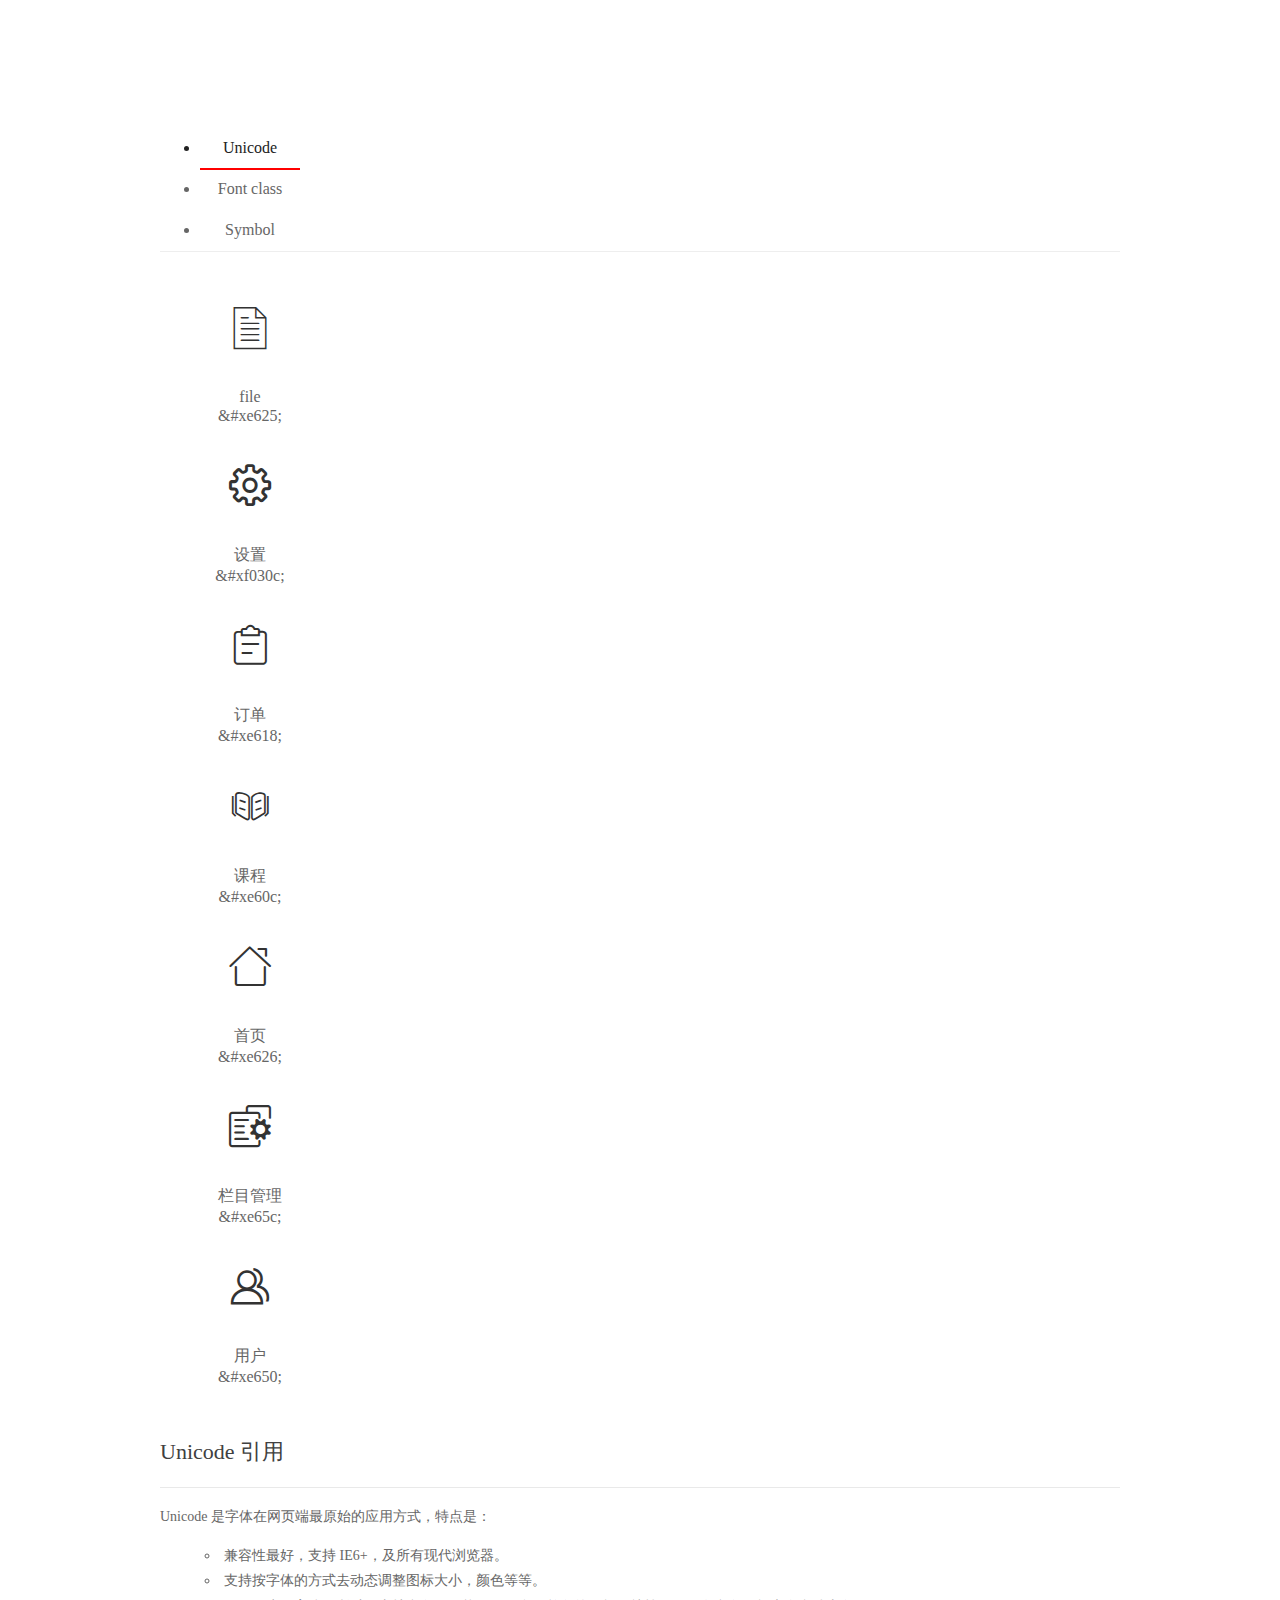
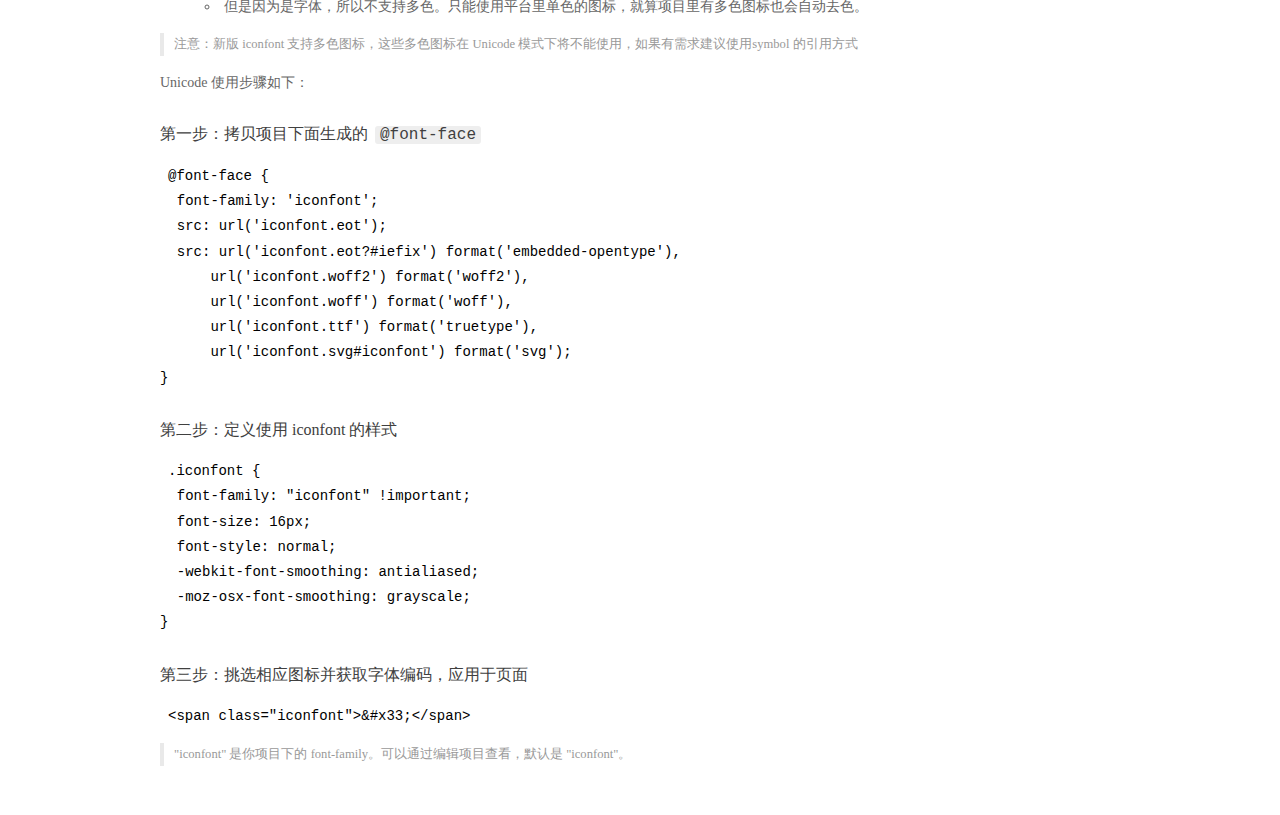
==== public/static/font/demo_index.html @ eb335bfc "static" ====
<!DOCTYPE html>
<html>
<head>
  <meta charset="utf-8"/>
  <title>IconFont Demo</title>
  <link rel="shortcut icon" href="https://gtms04.alicdn.com/tps/i4/TB1_oz6GVXXXXaFXpXXJDFnIXXX-64-64.ico" type="image/x-icon"/>
  <link rel="stylesheet" href="https://g.alicdn.com/thx/cube/1.3.2/cube.min.css">
  <link rel="stylesheet" href="demo.css">
  <link rel="stylesheet" href="iconfont.css">
  <script src="iconfont.js"></script>
  <!-- jQuery -->
  <script src="https://a1.alicdn.com/oss/uploads/2018/12/26/7bfddb60-08e8-11e9-9b04-53e73bb6408b.js"></script>
  <!-- 代码高亮 -->
  <script src="https://a1.alicdn.com/oss/uploads/2018/12/26/a3f714d0-08e6-11e9-8a15-ebf944d7534c.js"></script>
</head>
<body>
  <div class="main">
    <h1 class="logo"><a href="https://www.iconfont.cn/" title="iconfont 首页" target="_blank">&#xe86b;</a></h1>
    <div class="nav-tabs">
      <ul id="tabs" class="dib-box">
        <li class="dib active"><span>Unicode</span></li>
        <li class="dib"><span>Font class</span></li>
        <li class="dib"><span>Symbol</span></li>
      </ul>
      
    </div>
    <div class="tab-container">
      <div class="content unicode" style="display: block;">
          <ul class="icon_lists dib-box">
          
            <li class="dib">
              <span class="icon iconfont">&#xe625;</span>
                <div class="name">file</div>
                <div class="code-name">&amp;#xe625;</div>
              </li>
          
            <li class="dib">
              <span class="icon iconfont">&#xf030c;</span>
                <div class="name">设置</div>
                <div class="code-name">&amp;#xf030c;</div>
              </li>
          
            <li class="dib">
              <span class="icon iconfont">&#xe618;</span>
                <div class="name">订单</div>
                <div class="code-name">&amp;#xe618;</div>
              </li>
          
            <li class="dib">
              <span class="icon iconfont">&#xe60c;</span>
                <div class="name">课程</div>
                <div class="code-name">&amp;#xe60c;</div>
              </li>
          
            <li class="dib">
              <span class="icon iconfont">&#xe626;</span>
                <div class="name">首页</div>
                <div class="code-name">&amp;#xe626;</div>
              </li>
          
            <li class="dib">
              <span class="icon iconfont">&#xe65c;</span>
                <div class="name">栏目管理</div>
                <div class="code-name">&amp;#xe65c;</div>
              </li>
          
            <li class="dib">
              <span class="icon iconfont">&#xe650;</span>
                <div class="name">用户</div>
                <div class="code-name">&amp;#xe650;</div>
              </li>
          
          </ul>
          <div class="article markdown">
          <h2 id="unicode-">Unicode 引用</h2>
          <hr>

          <p>Unicode 是字体在网页端最原始的应用方式，特点是：</p>
          <ul>
            <li>兼容性最好，支持 IE6+，及所有现代浏览器。</li>
            <li>支持按字体的方式去动态调整图标大小，颜色等等。</li>
            <li>但是因为是字体，所以不支持多色。只能使用平台里单色的图标，就算项目里有多色图标也会自动去色。</li>
          </ul>
          <blockquote>
            <p>注意：新版 iconfont 支持多色图标，这些多色图标在 Unicode 模式下将不能使用，如果有需求建议使用symbol 的引用方式</p>
          </blockquote>
          <p>Unicode 使用步骤如下：</p>
          <h3 id="-font-face">第一步：拷贝项目下面生成的 <code>@font-face</code></h3>
<pre><code class="language-css"
>@font-face {
  font-family: 'iconfont';
  src: url('iconfont.eot');
  src: url('iconfont.eot?#iefix') format('embedded-opentype'),
      url('iconfont.woff2') format('woff2'),
      url('iconfont.woff') format('woff'),
      url('iconfont.ttf') format('truetype'),
      url('iconfont.svg#iconfont') format('svg');
}
</code></pre>
          <h3 id="-iconfont-">第二步：定义使用 iconfont 的样式</h3>
<pre><code class="language-css"
>.iconfont {
  font-family: "iconfont" !important;
  font-size: 16px;
  font-style: normal;
  -webkit-font-smoothing: antialiased;
  -moz-osx-font-smoothing: grayscale;
}
</code></pre>
          <h3 id="-">第三步：挑选相应图标并获取字体编码，应用于页面</h3>
<pre>
<code class="language-html"
>&lt;span class="iconfont"&gt;&amp;#x33;&lt;/span&gt;
</code></pre>
          <blockquote>
            <p>"iconfont" 是你项目下的 font-family。可以通过编辑项目查看，默认是 "iconfont"。</p>
          </blockquote>
          </div>
      </div>
      <div class="content font-class">
        <ul class="icon_lists dib-box">
          
          <li class="dib">
            <span class="icon iconfont icon-file"></span>
            <div class="name">
              file
            </div>
            <div class="code-name">.icon-file
            </div>
          </li>
          
          <li class="dib">
            <span class="icon iconfont icon-shezhi"></span>
            <div class="name">
              设置
            </div>
            <div class="code-name">.icon-shezhi
            </div>
          </li>
          
          <li class="dib">
            <span class="icon iconfont icon-dingdan"></span>
            <div class="name">
              订单
            </div>
            <div class="code-name">.icon-dingdan
            </div>
          </li>
          
          <li class="dib">
            <span class="icon iconfont icon-kecheng-"></span>
            <div class="name">
              课程
            </div>
            <div class="code-name">.icon-kecheng-
            </div>
          </li>
          
          <li class="dib">
            <span class="icon iconfont icon-home"></span>
            <div class="name">
              首页
            </div>
            <div class="code-name">.icon-home
            </div>
          </li>
          
          <li class="dib">
            <span class="icon iconfont icon-lanmuguanli"></span>
            <div class="name">
              栏目管理
            </div>
            <div class="code-name">.icon-lanmuguanli
            </div>
          </li>
          
          <li class="dib">
            <span class="icon iconfont icon-yonghu"></span>
            <div class="name">
              用户
            </div>
            <div class="code-name">.icon-yonghu
            </div>
          </li>
          
        </ul>
        <div class="article markdown">
        <h2 id="font-class-">font-class 引用</h2>
        <hr>

        <p>font-class 是 Unicode 使用方式的一种变种，主要是解决 Unicode 书写不直观，语意不明确的问题。</p>
        <p>与 Unicode 使用方式相比，具有如下特点：</p>
        <ul>
          <li>兼容性良好，支持 IE8+，及所有现代浏览器。</li>
          <li>相比于 Unicode 语意明确，书写更直观。可以很容易分辨这个 icon 是什么。</li>
          <li>因为使用 class 来定义图标，所以当要替换图标时，只需要修改 class 里面的 Unicode 引用。</li>
          <li>不过因为本质上还是使用的字体，所以多色图标还是不支持的。</li>
        </ul>
        <p>使用步骤如下：</p>
        <h3 id="-fontclass-">第一步：引入项目下面生成的 fontclass 代码：</h3>
<pre><code class="language-html">&lt;link rel="stylesheet" href="./iconfont.css"&gt;
</code></pre>
        <h3 id="-">第二步：挑选相应图标并获取类名，应用于页面：</h3>
<pre><code class="language-html">&lt;span class="iconfont icon-xxx"&gt;&lt;/span&gt;
</code></pre>
        <blockquote>
          <p>"
            iconfont" 是你项目下的 font-family。可以通过编辑项目查看，默认是 "iconfont"。</p>
        </blockquote>
      </div>
      </div>
      <div class="content symbol">
          <ul class="icon_lists dib-box">
          
            <li class="dib">
                <svg class="icon svg-icon" aria-hidden="true">
                  <use xlink:href="#icon-file"></use>
                </svg>
                <div class="name">file</div>
                <div class="code-name">#icon-file</div>
            </li>
          
            <li class="dib">
                <svg class="icon svg-icon" aria-hidden="true">
                  <use xlink:href="#icon-shezhi"></use>
                </svg>
                <div class="name">设置</div>
                <div class="code-name">#icon-shezhi</div>
            </li>
          
            <li class="dib">
                <svg class="icon svg-icon" aria-hidden="true">
                  <use xlink:href="#icon-dingdan"></use>
                </svg>
                <div class="name">订单</div>
                <div class="code-name">#icon-dingdan</div>
            </li>
          
            <li class="dib">
                <svg class="icon svg-icon" aria-hidden="true">
                  <use xlink:href="#icon-kecheng-"></use>
                </svg>
                <div class="name">课程</div>
                <div class="code-name">#icon-kecheng-</div>
            </li>
          
            <li class="dib">
                <svg class="icon svg-icon" aria-hidden="true">
                  <use xlink:href="#icon-home"></use>
                </svg>
                <div class="name">首页</div>
                <div class="code-name">#icon-home</div>
            </li>
          
            <li class="dib">
                <svg class="icon svg-icon" aria-hidden="true">
                  <use xlink:href="#icon-lanmuguanli"></use>
                </svg>
                <div class="name">栏目管理</div>
                <div class="code-name">#icon-lanmuguanli</div>
            </li>
          
            <li class="dib">
                <svg class="icon svg-icon" aria-hidden="true">
                  <use xlink:href="#icon-yonghu"></use>
                </svg>
                <div class="name">用户</div>
                <div class="code-name">#icon-yonghu</div>
            </li>
          
          </ul>
          <div class="article markdown">
          <h2 id="symbol-">Symbol 引用</h2>
          <hr>

          <p>这是一种全新的使用方式，应该说这才是未来的主流，也是平台目前推荐的用法。相关介绍可以参考这篇<a href="">文章</a>
            这种用法其实是做了一个 SVG 的集合，与另外两种相比具有如下特点：</p>
          <ul>
            <li>支持多色图标了，不再受单色限制。</li>
            <li>通过一些技巧，支持像字体那样，通过 <code>font-size</code>, <code>color</code> 来调整样式。</li>
            <li>兼容性较差，支持 IE9+，及现代浏览器。</li>
            <li>浏览器渲染 SVG 的性能一般，还不如 png。</li>
          </ul>
          <p>使用步骤如下：</p>
          <h3 id="-symbol-">第一步：引入项目下面生成的 symbol 代码：</h3>
<pre><code class="language-html">&lt;script src="./iconfont.js"&gt;&lt;/script&gt;
</code></pre>
          <h3 id="-css-">第二步：加入通用 CSS 代码（引入一次就行）：</h3>
<pre><code class="language-html">&lt;style&gt;
.icon {
  width: 1em;
  height: 1em;
  vertical-align: -0.15em;
  fill: currentColor;
  overflow: hidden;
}
&lt;/style&gt;
</code></pre>
          <h3 id="-">第三步：挑选相应图标并获取类名，应用于页面：</h3>
<pre><code class="language-html">&lt;svg class="icon" aria-hidden="true"&gt;
  &lt;use xlink:href="#icon-xxx"&gt;&lt;/use&gt;
&lt;/svg&gt;
</code></pre>
          </div>
      </div>

    </div>
  </div>
  <script>
  $(document).ready(function () {
      $('.tab-container .content:first').show()

      $('#tabs li').click(function (e) {
        var tabContent = $('.tab-container .content')
        var index = $(this).index()

        if ($(this).hasClass('active')) {
          return
        } else {
          $('#tabs li').removeClass('active')
          $(this).addClass('active')

          tabContent.hide().eq(index).fadeIn()
        }
      })
    })
  </script>
</body>
</html>
---- public/static/font/demo.css ----
/* Logo 字体 */
@font-face {
  font-family: "iconfont logo";
  src: url('https://at.alicdn.com/t/font_985780_km7mi63cihi.eot?t=1545807318834');
  src: url('https://at.alicdn.com/t/font_985780_km7mi63cihi.eot?t=1545807318834#iefix') format('embedded-opentype'),
    url('https://at.alicdn.com/t/font_985780_km7mi63cihi.woff?t=1545807318834') format('woff'),
    url('https://at.alicdn.com/t/font_985780_km7mi63cihi.ttf?t=1545807318834') format('truetype'),
    url('https://at.alicdn.com/t/font_985780_km7mi63cihi.svg?t=1545807318834#iconfont') format('svg');
}

.logo {
  font-family: "iconfont logo";
  font-size: 160px;
  font-style: normal;
  -webkit-font-smoothing: antialiased;
  -moz-osx-font-smoothing: grayscale;
}

/* tabs */
.nav-tabs {
  position: relative;
}

.nav-tabs .nav-more {
  position: absolute;
  right: 0;
  bottom: 0;
  height: 42px;
  line-height: 42px;
  color: #666;
}

#tabs {
  border-bottom: 1px solid #eee;
}

#tabs li {
  cursor: pointer;
  width: 100px;
  height: 40px;
  line-height: 40px;
  text-align: center;
  font-size: 16px;
  border-bottom: 2px solid transparent;
  position: relative;
  z-index: 1;
  margin-bottom: -1px;
  color: #666;
}


#tabs .active {
  border-bottom-color: #f00;
  color: #222;
}

.tab-container .content {
  display: none;
}

/* 页面布局 */
.main {
  padding: 30px 100px;
  width: 960px;
  margin: 0 auto;
}

.main .logo {
  color: #333;
  text-align: left;
  margin-bottom: 30px;
  line-height: 1;
  height: 110px;
  margin-top: -50px;
  overflow: hidden;
  *zoom: 1;
}

.main .logo a {
  font-size: 160px;
  color: #333;
}

.helps {
  margin-top: 40px;
}

.helps pre {
  padding: 20px;
  margin: 10px 0;
  border: solid 1px #e7e1cd;
  background-color: #fffdef;
  overflow: auto;
}

.icon_lists {
  width: 100% !important;
  overflow: hidden;
  *zoom: 1;
}

.icon_lists li {
  width: 100px;
  margin-bottom: 10px;
  margin-right: 20px;
  text-align: center;
  list-style: none !important;
  cursor: default;
}

.icon_lists li .code-name {
  line-height: 1.2;
}

.icon_lists .icon {
  display: block;
  height: 100px;
  line-height: 100px;
  font-size: 42px;
  margin: 10px auto;
  color: #333;
  -webkit-transition: font-size 0.25s linear, width 0.25s linear;
  -moz-transition: font-size 0.25s linear, width 0.25s linear;
  transition: font-size 0.25s linear, width 0.25s linear;
}

.icon_lists .icon:hover {
  font-size: 100px;
}

.icon_lists .svg-icon {
  /* 通过设置 font-size 来改变图标大小 */
  width: 1em;
  /* 图标和文字相邻时，垂直对齐 */
  vertical-align: -0.15em;
  /* 通过设置 color 来改变 SVG 的颜色/fill */
  fill: currentColor;
  /* path 和 stroke 溢出 viewBox 部分在 IE 下会显示
      normalize.css 中也包含这行 */
  overflow: hidden;
}

.icon_lists li .name,
.icon_lists li .code-name {
  color: #666;
}

/* markdown 样式 */
.markdown {
  color: #666;
  font-size: 14px;
  line-height: 1.8;
}

.highlight {
  line-height: 1.5;
}

.markdown img {
  vertical-align: middle;
  max-width: 100%;
}

.markdown h1 {
  color: #404040;
  font-weight: 500;
  line-height: 40px;
  margin-bottom: 24px;
}

.markdown h2,
.markdown h3,
.markdown h4,
.markdown h5,
.markdown h6 {
  color: #404040;
  margin: 1.6em 0 0.6em 0;
  font-weight: 500;
  clear: both;
}

.markdown h1 {
  font-size: 28px;
}

.markdown h2 {
  font-size: 22px;
}

.markdown h3 {
  font-size: 16px;
}

.markdown h4 {
  font-size: 14px;
}

.markdown h5 {
  font-size: 12px;
}

.markdown h6 {
  font-size: 12px;
}

.markdown hr {
  height: 1px;
  border: 0;
  background: #e9e9e9;
  margin: 16px 0;
  clear: both;
}

.markdown p {
  margin: 1em 0;
}

.markdown>p,
.markdown>blockquote,
.markdown>.highlight,
.markdown>ol,
.markdown>ul {
  width: 80%;
}

.markdown ul>li {
  list-style: circle;
}

.markdown>ul li,
.markdown blockquote ul>li {
  margin-left: 20px;
  padding-left: 4px;
}

.markdown>ul li p,
.markdown>ol li p {
  margin: 0.6em 0;
}

.markdown ol>li {
  list-style: decimal;
}

.markdown>ol li,
.markdown blockquote ol>li {
  margin-left: 20px;
  padding-left: 4px;
}

.markdown code {
  margin: 0 3px;
  padding: 0 5px;
  background: #eee;
  border-radius: 3px;
}

.markdown strong,
.markdown b {
  font-weight: 600;
}

.markdown>table {
  border-collapse: collapse;
  border-spacing: 0px;
  empty-cells: show;
  border: 1px solid #e9e9e9;
  width: 95%;
  margin-bottom: 24px;
}

.markdown>table th {
  white-space: nowrap;
  color: #333;
  font-weight: 600;
}

.markdown>table th,
.markdown>table td {
  border: 1px solid #e9e9e9;
  padding: 8px 16px;
  text-align: left;
}

.markdown>table th {
  background: #F7F7F7;
}

.markdown blockquote {
  font-size: 90%;
  color: #999;
  border-left: 4px solid #e9e9e9;
  padding-left: 0.8em;
  margin: 1em 0;
}

.markdown blockquote p {
  margin: 0;
}

.markdown .anchor {
  opacity: 0;
  transition: opacity 0.3s ease;
  margin-left: 8px;
}

.markdown .waiting {
  color: #ccc;
}

.markdown h1:hover .anchor,
.markdown h2:hover .anchor,
.markdown h3:hover .anchor,
.markdown h4:hover .anchor,
.markdown h5:hover .anchor,
.markdown h6:hover .anchor {
  opacity: 1;
  display: inline-block;
}

.markdown>br,
.markdown>p>br {
  clear: both;
}


.hljs {
  display: block;
  background: white;
  padding: 0.5em;
  color: #333333;
  overflow-x: auto;
}

.hljs-comment,
.hljs-meta {
  color: #969896;
}

.hljs-string,
.hljs-variable,
.hljs-template-variable,
.hljs-strong,
.hljs-emphasis,
.hljs-quote {
  color: #df5000;
}

.hljs-keyword,
.hljs-selector-tag,
.hljs-type {
  color: #a71d5d;
}

.hljs-literal,
.hljs-symbol,
.hljs-bullet,
.hljs-attribute {
  color: #0086b3;
}

.hljs-section,
.hljs-name {
  color: #63a35c;
}

.hljs-tag {
  color: #333333;
}

.hljs-title,
.hljs-attr,
.hljs-selector-id,
.hljs-selector-class,
.hljs-selector-attr,
.hljs-selector-pseudo {
  color: #795da3;
}

.hljs-addition {
  color: #55a532;
  background-color: #eaffea;
}

.hljs-deletion {
  color: #bd2c00;
  background-color: #ffecec;
}

.hljs-link {
  text-decoration: underline;
}

/* 代码高亮 */
/* PrismJS 1.15.0
https://prismjs.com/download.html#themes=prism&languages=markup+css+clike+javascript */
/**
 * prism.js default theme for JavaScript, CSS and HTML
 * Based on dabblet (http://dabblet.com)
 * @author Lea Verou
 */
code[class*="language-"],
pre[class*="language-"] {
  color: black;
  background: none;
  text-shadow: 0 1px white;
  font-family: Consolas, Monaco, 'Andale Mono', 'Ubuntu Mono', monospace;
  text-align: left;
  white-space: pre;
  word-spacing: normal;
  word-break: normal;
  word-wrap: normal;
  line-height: 1.5;

  -moz-tab-size: 4;
  -o-tab-size: 4;
  tab-size: 4;

  -webkit-hyphens: none;
  -moz-hyphens: none;
  -ms-hyphens: none;
  hyphens: none;
}

pre[class*="language-"]::-moz-selection,
pre[class*="language-"] ::-moz-selection,
code[class*="language-"]::-moz-selection,
code[class*="language-"] ::-moz-selection {
  text-shadow: none;
  background: #b3d4fc;
}

pre[class*="language-"]::selection,
pre[class*="language-"] ::selection,
code[class*="language-"]::selection,
code[class*="language-"] ::selection {
  text-shadow: none;
  background: #b3d4fc;
}

@media print {

  code[class*="language-"],
  pre[class*="language-"] {
    text-shadow: none;
  }
}

/* Code blocks */
pre[class*="language-"] {
  padding: 1em;
  margin: .5em 0;
  overflow: auto;
}

:not(pre)>code[class*="language-"],
pre[class*="language-"] {
  background: #f5f2f0;
}

/* Inline code */
:not(pre)>code[class*="language-"] {
  padding: .1em;
  border-radius: .3em;
  white-space: normal;
}

.token.comment,
.token.prolog,
.token.doctype,
.token.cdata {
  color: slategray;
}

.token.punctuation {
  color: #999;
}

.namespace {
  opacity: .7;
}

.token.property,
.token.tag,
.token.boolean,
.token.number,
.token.constant,
.token.symbol,
.token.deleted {
  color: #905;
}

.token.selector,
.token.attr-name,
.token.string,
.token.char,
.token.builtin,
.token.inserted {
  color: #690;
}

.token.operator,
.token.entity,
.token.url,
.language-css .token.string,
.style .token.string {
  color: #9a6e3a;
  background: hsla(0, 0%, 100%, .5);
}

.token.atrule,
.token.attr-value,
.token.keyword {
  color: #07a;
}

.token.function,
.token.class-name {
  color: #DD4A68;
}

.token.regex,
.token.important,
.token.variable {
  color: #e90;
}

.token.important,
.token.bold {
  font-weight: bold;
}

.token.italic {
  font-style: italic;
}

.token.entity {
  cursor: help;
}
---- public/static/font/iconfont.css ----
@font-face {font-family: "iconfont";
  src: url('iconfont.eot?t=1568021347989'); /* IE9 */
  src: url('iconfont.eot?t=1568021347989#iefix') format('embedded-opentype'), /* IE6-IE8 */
  url('[data-uri]') format('woff2'),
  url('iconfont.woff?t=1568021347989') format('woff'),
  url('iconfont.ttf?t=1568021347989') format('truetype'), /* chrome, firefox, opera, Safari, Android, iOS 4.2+ */
  url('iconfont.svg?t=1568021347989#iconfont') format('svg'); /* iOS 4.1- */
}

.iconfont {
  font-family: "iconfont" !important;
  font-size: 16px;
  font-style: normal;
  -webkit-font-smoothing: antialiased;
  -moz-osx-font-smoothing: grayscale;
}

.icon-file:before {
  content: "\e625";
}

.icon-shezhi:before {
  content: "\f030c";
}

.icon-dingdan:before {
  content: "\e618";
}

.icon-kecheng-:before {
  content: "\e60c";
}

.icon-home:before {
  content: "\e626";
}

.icon-lanmuguanli:before {
  content: "\e65c";
}

.icon-yonghu:before {
  content: "\e650";
}
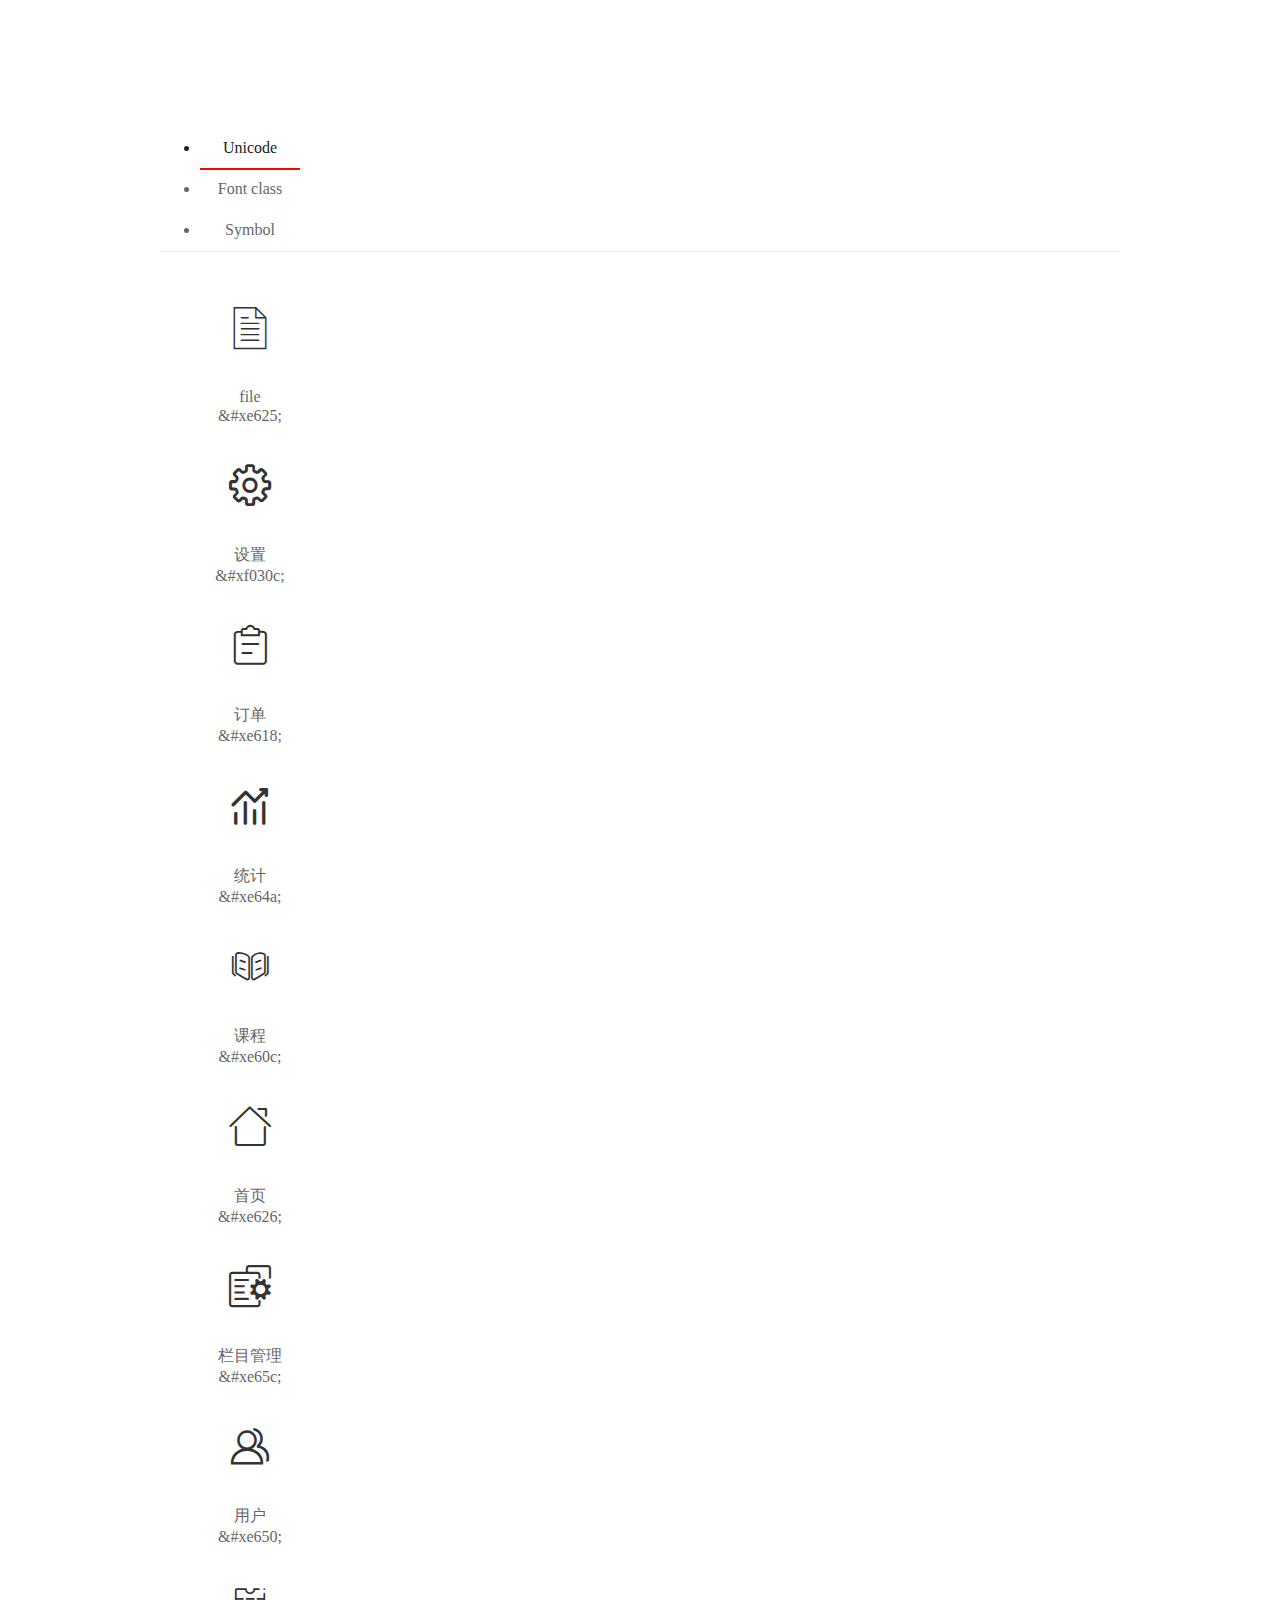
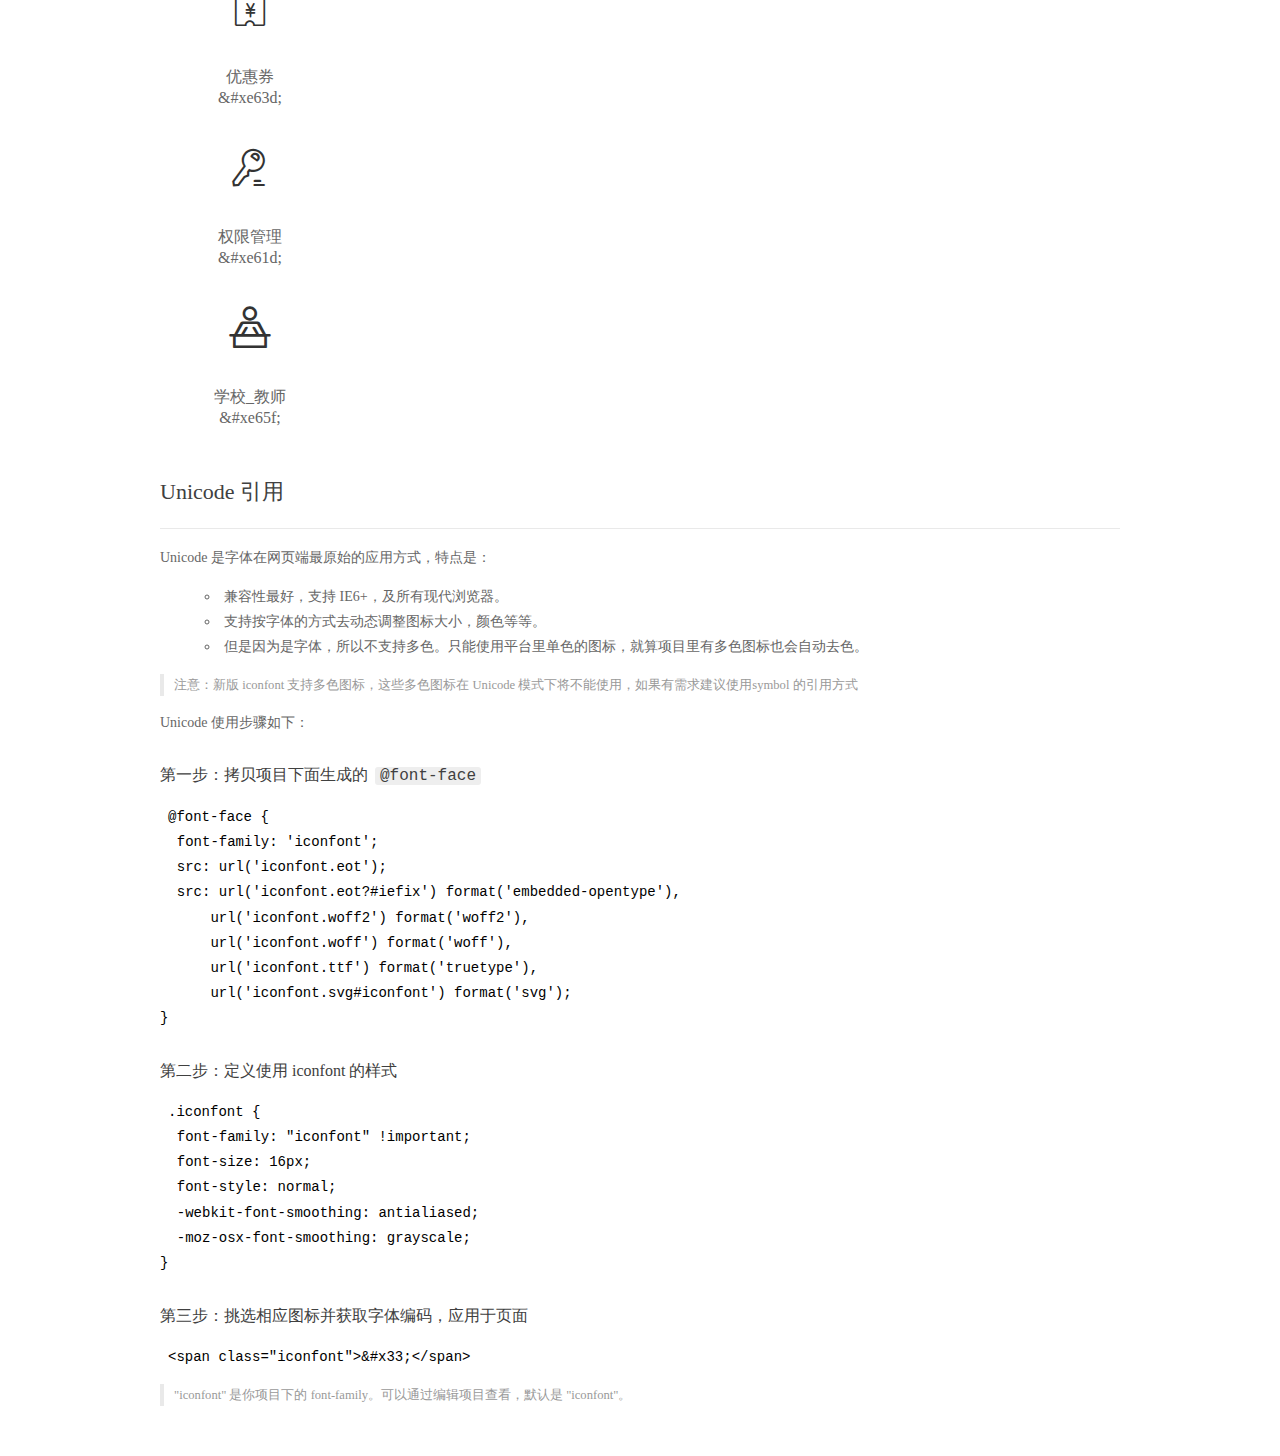
==== commit 76d37f4b: "20191022" ====
--- a/public/static/font/demo_index.html
+++ b/public/static/font/demo_index.html
@@ -47,6 +47,12 @@
               </li>
           
             <li class="dib">
+              <span class="icon iconfont">&#xe64a;</span>
+                <div class="name">统计</div>
+                <div class="code-name">&amp;#xe64a;</div>
+              </li>
+          
+            <li class="dib">
               <span class="icon iconfont">&#xe60c;</span>
                 <div class="name">课程</div>
                 <div class="code-name">&amp;#xe60c;</div>
@@ -68,6 +74,24 @@
               <span class="icon iconfont">&#xe650;</span>
                 <div class="name">用户</div>
                 <div class="code-name">&amp;#xe650;</div>
+              </li>
+          
+            <li class="dib">
+              <span class="icon iconfont">&#xe63d;</span>
+                <div class="name">优惠券</div>
+                <div class="code-name">&amp;#xe63d;</div>
+              </li>
+          
+            <li class="dib">
+              <span class="icon iconfont">&#xe61d;</span>
+                <div class="name">权限管理</div>
+                <div class="code-name">&amp;#xe61d;</div>
+              </li>
+          
+            <li class="dib">
+              <span class="icon iconfont">&#xe65f;</span>
+                <div class="name">学校_教师</div>
+                <div class="code-name">&amp;#xe65f;</div>
               </li>
           
           </ul>
@@ -148,6 +172,15 @@
           </li>
           
           <li class="dib">
+            <span class="icon iconfont icon-tongji"></span>
+            <div class="name">
+              统计
+            </div>
+            <div class="code-name">.icon-tongji
+            </div>
+          </li>
+          
+          <li class="dib">
             <span class="icon iconfont icon-kecheng-"></span>
             <div class="name">
               课程
@@ -180,6 +213,33 @@
               用户
             </div>
             <div class="code-name">.icon-yonghu
+            </div>
+          </li>
+          
+          <li class="dib">
+            <span class="icon iconfont icon-youhuiquan"></span>
+            <div class="name">
+              优惠券
+            </div>
+            <div class="code-name">.icon-youhuiquan
+            </div>
+          </li>
+          
+          <li class="dib">
+            <span class="icon iconfont icon-quanxianguanli"></span>
+            <div class="name">
+              权限管理
+            </div>
+            <div class="code-name">.icon-quanxianguanli
+            </div>
+          </li>
+          
+          <li class="dib">
+            <span class="icon iconfont icon-xuexiao_jiaoshi"></span>
+            <div class="name">
+              学校_教师
+            </div>
+            <div class="code-name">.icon-xuexiao_jiaoshi
             </div>
           </li>
           
@@ -238,6 +298,14 @@
           
             <li class="dib">
                 <svg class="icon svg-icon" aria-hidden="true">
+                  <use xlink:href="#icon-tongji"></use>
+                </svg>
+                <div class="name">统计</div>
+                <div class="code-name">#icon-tongji</div>
+            </li>
+          
+            <li class="dib">
+                <svg class="icon svg-icon" aria-hidden="true">
                   <use xlink:href="#icon-kecheng-"></use>
                 </svg>
                 <div class="name">课程</div>
@@ -266,6 +334,30 @@
                 </svg>
                 <div class="name">用户</div>
                 <div class="code-name">#icon-yonghu</div>
+            </li>
+          
+            <li class="dib">
+                <svg class="icon svg-icon" aria-hidden="true">
+                  <use xlink:href="#icon-youhuiquan"></use>
+                </svg>
+                <div class="name">优惠券</div>
+                <div class="code-name">#icon-youhuiquan</div>
+            </li>
+          
+            <li class="dib">
+                <svg class="icon svg-icon" aria-hidden="true">
+                  <use xlink:href="#icon-quanxianguanli"></use>
+                </svg>
+                <div class="name">权限管理</div>
+                <div class="code-name">#icon-quanxianguanli</div>
+            </li>
+          
+            <li class="dib">
+                <svg class="icon svg-icon" aria-hidden="true">
+                  <use xlink:href="#icon-xuexiao_jiaoshi"></use>
+                </svg>
+                <div class="name">学校_教师</div>
+                <div class="code-name">#icon-xuexiao_jiaoshi</div>
             </li>
           
           </ul>
--- a/public/static/font/iconfont.css
+++ b/public/static/font/iconfont.css
@@ -1,10 +1,10 @@
 @font-face {font-family: "iconfont";
-  src: url('iconfont.eot?t=1568021347989'); /* IE9 */
-  src: url('iconfont.eot?t=1568021347989#iefix') format('embedded-opentype'), /* IE6-IE8 */
-  url('[data-uri]') format('woff2'),
-  url('iconfont.woff?t=1568021347989') format('woff'),
-  url('iconfont.ttf?t=1568021347989') format('truetype'), /* chrome, firefox, opera, Safari, Android, iOS 4.2+ */
-  url('iconfont.svg?t=1568021347989#iconfont') format('svg'); /* iOS 4.1- */
+  src: url('iconfont.eot?t=1571293942067'); /* IE9 */
+  src: url('iconfont.eot?t=1571293942067#iefix') format('embedded-opentype'), /* IE6-IE8 */
+  url('[data-uri]') format('woff2'),
+  url('iconfont.woff?t=1571293942067') format('woff'),
+  url('iconfont.ttf?t=1571293942067') format('truetype'), /* chrome, firefox, opera, Safari, Android, iOS 4.2+ */
+  url('iconfont.svg?t=1571293942067#iconfont') format('svg'); /* iOS 4.1- */
 }
 
 .iconfont {
@@ -27,6 +27,10 @@
   content: "\e618";
 }
 
+.icon-tongji:before {
+  content: "\e64a";
+}
+
 .icon-kecheng-:before {
   content: "\e60c";
 }
@@ -43,3 +47,15 @@
   content: "\e650";
 }
 
+.icon-youhuiquan:before {
+  content: "\e63d";
+}
+
+.icon-quanxianguanli:before {
+  content: "\e61d";
+}
+
+.icon-xuexiao_jiaoshi:before {
+  content: "\e65f";
+}
+
